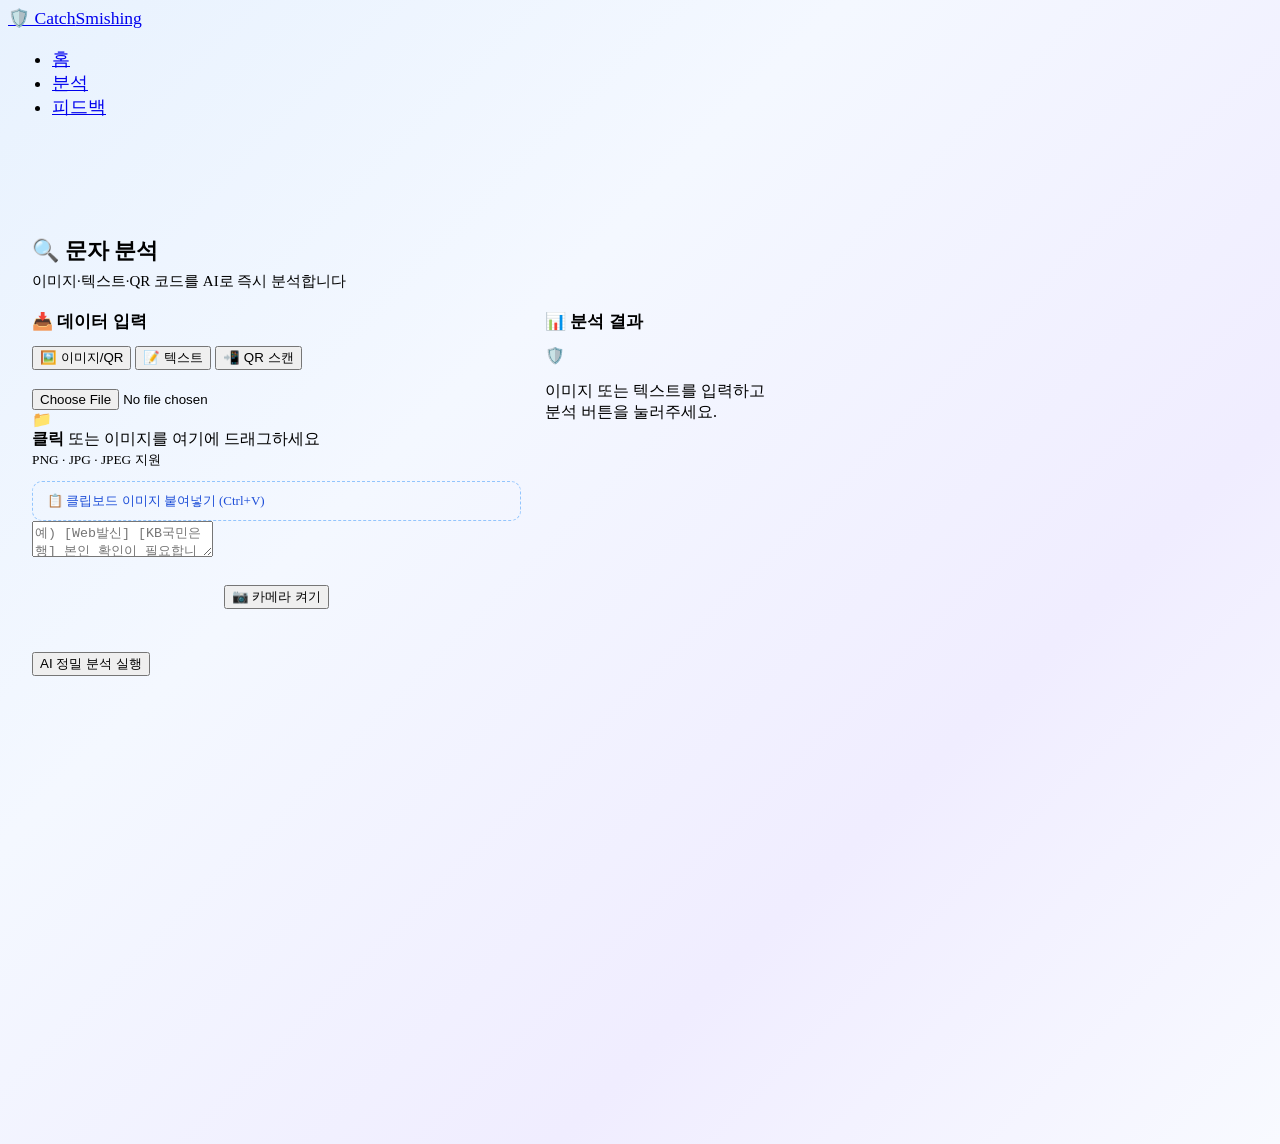
==== server/templates/analyze.html @ 688de94b "Initial portfolio version" ====
<!DOCTYPE html>
<html lang="ko">
<head>
<meta charset="UTF-8">
<meta name="viewport" content="width=device-width, initial-scale=1.0">
<title>문자 분석 — CatchSmishing</title>
<link rel="stylesheet" href="/static/style.css">
<style>
body {
  background: linear-gradient(135deg, #e8f2fe 0%, #f4f8ff 35%, #f0edff 70%, #f8faff 100%);
  min-height: 100vh;
}
body .card { border-color: rgba(191,219,254,0.6); }
.nav { zoom: 1.1; }
.analyze-dash {
  padding-top: calc(68px + 2rem);
  min-height: 100vh;
}
.analyze-container {
  max-width: 1360px;
  margin: 0 auto;
  padding: 0 1.5rem;
}
.analyze-layout {
  display: grid;
  grid-template-columns: 489px 1fr;
  gap: 1.5rem;
  align-items: start;
}
.panel-label {
  font-size: 17px; font-weight: 700; color: var(--text-2);
  margin-bottom: 0.8rem;
}
/* Camera */
#cameraContainer { margin-top: 1rem; }
#cameraContainer video { width: 100%; border-radius: var(--radius-sm); }
.paste-hint {
  display: flex; align-items: center; gap: 8px;
  background: var(--primary-light); border: 1px dashed #93c5fd;
  border-radius: 10px; padding: 10px 14px;
  font-size: 13px; color: #1d4ed8; margin-top: 0.7rem; cursor: pointer;
  transition: background 0.15s;
}
.paste-hint:hover { background: #dbeafe; }

/* Result tabs */
.result-tabs { display: flex; gap: 0; border-bottom: 2px solid var(--border); margin-bottom: 1.2rem; }
.rtab {
  padding: 9px 18px; font-size: 14px; font-weight: 700;
  color: var(--text-3); border: none; background: none; cursor: pointer;
  border-bottom: 2px solid transparent; margin-bottom: -2px;
  transition: color 0.15s, border-color 0.15s;
}
.rtab.active { color: var(--primary); border-bottom-color: var(--primary); }

/* Keyword chips */
.keyword-chip {
  display: inline-flex; align-items: center; gap: 5px;
  padding: 4px 10px; border-radius: 8px;
  font-size: 12px; font-weight: 700; margin: 3px;
}
/* Gemini card */
.gemini-card {
  background: white; border-radius: 12px; padding: 1rem;
  margin-bottom: 0.7rem; border: 1px solid var(--border);
}
.gemini-badge {
  font-size: 11px; font-weight: 700; color: #0ea5e9;
  margin-left: 6px; background: #f0f9ff; padding: 1px 7px; border-radius: 4px;
}
.gemini-badge-v { color: #7c3aed; background: #f5f3ff; }

/* Action guide */
.action-guide {
  padding: 0.85rem 1.1rem; border-radius: 10px;
  font-size: 13.5px; margin-bottom: 0.8rem;
}

/* Summary card */
.summary-card {
  border-radius: 12px; padding: 1.1rem 1.3rem; margin-bottom: 0.8rem;
  border: 1.5px solid;
}
.summary-title { font-size: 14px; font-weight: 700; margin-bottom: 0.5rem; }
.summary-text { font-size: 13.5px; color: var(--text-2); line-height: 1.7; }

/* Copy area */
.copy-area textarea {
  height: 100px; font-size: 13px; resize: none;
  background: var(--bg); color: var(--text-2);
}

/* Loading overlay */
#loadingState { text-align: center; padding: 3rem 1rem; }
#loadingState p { font-size: 14px; color: var(--text-3); margin-top: 1rem; }

/* KISA link */
.kisa-link {
  display: flex; align-items: center; gap: 10px;
  background: var(--danger-bg); border: 1.5px solid var(--danger);
  border-radius: 12px; padding: 0.9rem 1.2rem;
  text-decoration: none; margin-top: 0.6rem;
  transition: background 0.15s;
}
.kisa-link:hover { background: #fee2e2; }
.kisa-link-text strong { font-size: 14px; color: var(--danger); display: block; }
.kisa-link-text small { font-size: 12px; color: #ef4444; }

/* Feedback link */
.feedback-prompt {
  display: flex; align-items: center; justify-content: space-between;
  background: white; border: 1px solid var(--border); border-radius: 12px;
  padding: 0.9rem 1.2rem; margin-top: 0.8rem;
}

@media (max-width: 900px) {
  .analyze-layout { grid-template-columns: 1fr; }
}
</style>
</head>
<body>

<nav class="nav">
  <a href="/" class="nav-brand">🛡️ Catch<span>Smishing</span></a>
  <ul class="nav-links">
    <li><a href="/">홈</a></li>
    <li><a href="/analyze-page" class="active">분석</a></li>
    <li><a href="/feedback-page">피드백</a></li>
  </ul>
</nav>

<div class="analyze-dash">
  <div class="analyze-container">
    <div style="margin-bottom:1.2rem;">
      <div style="font-size:22px;font-weight:800;color:var(--text);margin-bottom:6px;">🔍 문자 분석</div>
      <div style="font-size:15px;color:var(--text-3);">이미지·텍스트·QR 코드를 AI로 즉시 분석합니다</div>
    </div>
    <div class="analyze-layout">

  <!-- ── 왼쪽: 입력 ── -->
      <div class="card">
          <div class="panel-label">📥 데이터 입력</div>

          <!-- 탭 -->
          <div class="tabs" style="margin-bottom:1.2rem;">
            <button class="tab-btn active" data-tab="tab-image">🖼️ 이미지/QR</button>
            <button class="tab-btn" data-tab="tab-text">📝 텍스트</button>
            <button class="tab-btn" data-tab="tab-camera">📲 QR 스캔</button>
          </div>

          <!-- 이미지 탭 -->
          <div class="tab-content active" id="tab-image">
            <div class="drop-zone" id="dropZone">
              <input type="file" id="fileInput" accept="image/png,image/jpeg,image/jpg">
              <div class="drop-icon">📁</div>
              <div class="drop-text">
                <strong>클릭</strong> 또는 이미지를 여기에 드래그하세요<br>
                <small>PNG · JPG · JPEG 지원</small>
              </div>
            </div>
            <div class="paste-hint" id="pasteHint" title="Ctrl+V로도 붙여넣기 가능합니다">
              📋 클립보드 이미지 붙여넣기 (Ctrl+V)
            </div>
            <div class="preview-box" id="previewBox" style="display:none;">
              <img id="previewImg" src="" alt="미리보기">
              <button class="preview-remove" id="previewRemove" title="제거">✕</button>
            </div>
          </div>

          <!-- 텍스트 탭 -->
          <div class="tab-content" id="tab-text">
            <textarea id="textInput" placeholder="예) [Web발신] [KB국민은행] 본인 확인이 필요합니다. http://..."></textarea>
          </div>

          <!-- QR 카메라 탭 -->
          <div class="tab-content" id="tab-camera">
            <div style="text-align:center;padding:1.5rem 0;">
              <button class="btn btn-secondary btn-full" id="btnCameraToggle">📷 카메라 켜기</button>
              <div id="cameraContainer" style="display:none;">
                <div id="qrReader" style="width:100%;"></div>
                <p style="font-size:12px;color:var(--text-3);margin-top:0.5rem;">QR코드를 카메라에 비춰주세요</p>
              </div>
            </div>
          </div>

          <div style="margin-top:1.2rem;">
            <button class="btn btn-primary btn-full" id="btnAnalyze">AI 정밀 분석 실행</button>
          </div>
      </div>

  <!-- ── 오른쪽: 결과 ── -->
      <div class="card">
      <div class="panel-label">📊 분석 결과</div>

          <!-- 빈 상태 -->
          <div class="empty-state" id="emptyState">
            <div class="empty-state-icon">🛡️</div>
            <p>이미지 또는 텍스트를 입력하고<br>분석 버튼을 눌러주세요.</p>
          </div>

          <!-- 로딩 -->
          <div id="loadingState" style="display:none;">
            <div class="spinner"></div>
            <p id="loadingText">분석 중...</p>
            <button class="btn btn-secondary" style="margin-top:1rem;" id="btnStop">⛔ 중단</button>
          </div>

          <!-- 결과 -->
          <div id="resultArea" style="display:none;">

            <!-- 결과 탭 -->
            <div class="result-tabs">
              <button class="rtab active" data-rtab="rtab-result">결과</button>
              <button class="rtab" data-rtab="rtab-evidence">탐지 근거</button>
            </div>

            <!-- 결과 탭 내용 -->
            <div id="rtab-result">
              <div id="gradeCard" class="grade-card"></div>
              <div id="lowConfWarn" style="display:none;" class="alert alert-warn">
                ⚠️ <strong>AI 분석 신호가 미약합니다.</strong> 명확한 위험 패턴이 감지되지 않았습니다.
                의심스럽다면 발신 번호를 검색하거나 해당 기관에 직접 문의하세요.
              </div>
              <div id="actionGuide" class="action-guide"></div>
              <div id="kisaLink" style="display:none;">
                <a href="https://spam.kisa.or.kr" target="_blank" class="kisa-link">
                  <span style="font-size:1.3rem;">🚨</span>
                  <div class="kisa-link-text">
                    <strong>KISA 불법스팸대응센터 신고하기</strong>
                    <small>spam.kisa.or.kr · 전화 118</small>
                  </div>
                  <span style="margin-left:auto;color:var(--danger);">→</span>
                </a>
              </div>
              <div style="margin-top:1rem;">
                <div style="font-size:13px;color:var(--text-3);margin-bottom:4px;">결과 복사</div>
                <div class="copy-area">
                  <textarea id="shareText" readonly></textarea>
                  <button class="btn btn-secondary" style="margin-top:6px;" id="btnCopy">📋 복사</button>
                </div>
              </div>
            </div>

            <!-- 탐지 근거 탭 내용 -->
            <div id="rtab-evidence" style="display:none;">
              <div id="summaryCard"></div>
              <div id="geminiWarn" style="display:none;" class="alert alert-warn">
                ⚠️ AI 문맥 분석을 일시적으로 이용할 수 없어 NLP 및 URL 분석 결과만 반영되었습니다.
              </div>
              <div id="geminiTextCard" class="gemini-card" style="display:none;"></div>
              <div id="vlmCard" class="gemini-card" style="display:none;"></div>
              <div id="keywordCard" class="gemini-card"></div>
              <div id="textReasonsCard" class="gemini-card" style="display:none;"></div>
              <div id="urlReasonsCard" class="gemini-card" style="display:none;"></div>
            </div>

            <!-- 피드백 유도 -->
            <div class="feedback-prompt">
              <span style="font-size:14px;color:var(--text-3);">결과가 잘못되었다면?</span>
              <a href="/feedback-page" class="btn btn-secondary" style="padding:7px 14px;font-size:13px;">💬 피드백하러 가기</a>
            </div>

          </div>
      </div>

    </div>
  </div>
</div>

<script src="https://unpkg.com/html5-qrcode@2.3.8/html5-qrcode.min.js"></script>
<script>
// ── 상수 ──
const GRADE = {
  Danger:  { label:'위험',     color:'#dc2626', bg:'#fef2f2', icon:'🚨' },
  Warning: { label:'주의',     color:'#f97316', bg:'#fff7ed', icon:'⚠️' },
  Safe:    { label:'안전',     color:'#16a34a', bg:'#f0fdf4', icon:'✅' },
  Unknown: { label:'분석 불가', color:'#6b7280', bg:'#f9fafb', icon:'❌' },
};
const CAT_NAMES = {
  PERSONAL:'일반 문자', FINANCE:'금융 사기', DELIVERY:'배송 사기',
  GOVERNMENT:'공공기관 사칭', PROMOTION:'홍보/투자 유도', AUTH:'계정 탈취', WORK:'지인 사칭',
};
const CAT_NAMES_SAFE = {
  PERSONAL:'일반 문자', FINANCE:'금융 문자', DELIVERY:'배송 문자',
  GOVERNMENT:'공공기관 문자', PROMOTION:'홍보/투자 문자', AUTH:'계정 문자', WORK:'지인 문자',
};
const ACTION_GUIDE = {
  Danger:  '링크를 절대 클릭하지 마세요. 발신자를 차단하고 KISA 불법스팸대응센터(118)에 신고하세요.',
  Warning: '링크 대신 공식 앱·웹사이트를 직접 검색해서 확인하세요. 개인정보나 금융정보는 절대 입력하지 마세요.',
  Safe:    '정상 문자로 판정되었습니다. 그래도 출처가 불분명한 문자라면 발신자 혹은 공식 웹사이트를 직접 확인해보세요.',
  Unknown: '이미지에서 텍스트 또는 QR 코드를 인식할 수 없습니다. 더 선명한 이미지로 다시 시도해주세요.',
};
const KW_LABELS = {
  urgency:         ['긴박감',   '#dc2626'],
  threat:          ['위협',     '#ea580c'],
  action:          ['행동유도', '#f59e0b'],
  category_pattern:['유형패턴', '#7c3aed'],
};

// ── 상태 ──
let currentFile = null;
let abortCtrl = null;
let qrScanner = null;
let qrDetected = false;
let qrPendingText = null;
let lastWasQR = false;
let activeTab = 'tab-image';
let activeRTab = 'rtab-result';

// ── 탭 전환 ──
document.querySelectorAll('.tab-btn').forEach(btn => {
  btn.addEventListener('click', () => {
    document.querySelectorAll('.tab-btn').forEach(b => b.classList.remove('active'));
    document.querySelectorAll('.tab-content').forEach(c => c.classList.remove('active'));
    btn.classList.add('active');
    activeTab = btn.dataset.tab;
    document.getElementById(activeTab).classList.add('active');
    if (activeTab !== 'tab-camera') stopCamera();
  });
});

document.querySelectorAll('.rtab').forEach(btn => {
  btn.addEventListener('click', () => {
    document.querySelectorAll('.rtab').forEach(b => b.classList.remove('active'));
    btn.classList.add('active');
    const id = btn.dataset.rtab;
    activeRTab = id;
    document.getElementById('rtab-result').style.display = id === 'rtab-result' ? '' : 'none';
    document.getElementById('rtab-evidence').style.display = id === 'rtab-evidence' ? '' : 'none';
  });
});

// ── 파일 처리 ──
const dropZone = document.getElementById('dropZone');
const fileInput = document.getElementById('fileInput');
const previewBox = document.getElementById('previewBox');
const previewImg = document.getElementById('previewImg');

dropZone.addEventListener('click', () => fileInput.click());
fileInput.addEventListener('change', e => { if (e.target.files[0]) setFile(e.target.files[0]); });

dropZone.addEventListener('dragover', e => { e.preventDefault(); dropZone.classList.add('dragging'); });
dropZone.addEventListener('dragleave', () => dropZone.classList.remove('dragging'));
dropZone.addEventListener('drop', e => {
  e.preventDefault(); dropZone.classList.remove('dragging');
  const f = e.dataTransfer.files[0];
  if (f && f.type.startsWith('image/')) setFile(f);
});

document.getElementById('previewRemove').addEventListener('click', () => {
  currentFile = null;
  previewBox.style.display = 'none';
  fileInput.value = '';
  resetResult();
});

document.getElementById('pasteHint').addEventListener('click', () => {
  navigator.clipboard.read().then(items => {
    for (const item of items) {
      const type = item.types.find(t => t.startsWith('image/'));
      if (type) { item.getType(type).then(blob => setFile(new File([blob], 'pasted.png', {type}))); break; }
    }
  }).catch(() => alert('클립보드 접근 권한이 필요합니다. Ctrl+V를 눌러보세요.'));
});

document.addEventListener('paste', e => {
  if (activeTab !== 'tab-image') return;
  for (const item of e.clipboardData.items) {
    if (item.type.startsWith('image/')) {
      const f = item.getAsFile();
      if (f) { setFile(f); break; }
    }
  }
});

function setFile(file) {
  currentFile = file;
  const url = URL.createObjectURL(file);
  previewImg.src = url;
  previewBox.style.display = '';
  resetResult();
}

// ── 카메라 ──
document.getElementById('btnCameraToggle').addEventListener('click', () => {
  const container = document.getElementById('cameraContainer');
  if (container.style.display === 'none') {
    container.style.display = '';
    document.getElementById('btnCameraToggle').textContent = '📷 카메라 끄기';
    startCamera();
  } else {
    stopCamera();
    container.style.display = 'none';
    document.getElementById('btnCameraToggle').textContent = '📷 카메라 켜기';
  }
});

function startCamera() {
  if (qrScanner) return;
  qrDetected = false;
  qrScanner = new Html5Qrcode('qrReader');
  qrScanner.start(
    { facingMode: 'environment' },
    { fps: 10, qrbox: { width: 220, height: 220 } },
    qrCode => {
      if (qrDetected) return;
      qrDetected = true;
      // qrScanner를 즉시 null로 해서 재시작 가능하게, 실제 stop/clear는 비동기로
      const _s = qrScanner;
      qrScanner = null;
      if (_s) _s.stop().then(() => _s.clear()).catch(() => {});
      document.getElementById('cameraContainer').style.display = 'none';
      document.getElementById('btnCameraToggle').textContent = '📷 카메라 켜기';
      // 탭 전환 없이 QR 탭에서 바로 분석
      qrPendingText = qrCode;
      runAnalysis();
    }
  ).catch(err => console.warn('[QR]', err));
}

function stopCamera() {
  if (qrScanner) {
    qrScanner.stop().catch(() => {});
    qrScanner.clear();
    qrScanner = null;
  }
}

// ── 분석 실행 ──
document.getElementById('btnAnalyze').addEventListener('click', runAnalysis);
document.getElementById('btnStop').addEventListener('click', () => {
  if (abortCtrl) { abortCtrl.abort(); abortCtrl = null; }
});

async function runAnalysis() {
  const qrText = qrPendingText;
  qrPendingText = null;
  lastWasQR = qrText !== null;
  const text = qrText !== null ? qrText : document.getElementById('textInput').value.trim();
  const isTextMode = qrText !== null || activeTab === 'tab-text';

  if (isTextMode && !text) { alert('텍스트를 입력해주세요.'); return; }
  if (!isTextMode && !currentFile) { alert('이미지를 업로드해주세요.'); return; }

  showLoading();
  document.getElementById('loadingText').textContent = isTextMode ? '분석 중...' : '이미지 분석 시 처리 시간이 다소 걸릴 수 있습니다';
  abortCtrl = new AbortController();

  try {
    let data;
    if (isTextMode) {
      const res = await fetch('/analyze-text', {
        method: 'POST',
        headers: {'Content-Type': 'application/json'},
        body: JSON.stringify({text}),
        signal: abortCtrl.signal,
      });
      if (!res.ok) { let d='서버 오류'; try{d=(await res.json()).detail||d;}catch{} throw new Error(d); }
      data = await res.json();
    } else {
      const form = new FormData();
      form.append('file', currentFile);
      const res = await fetch('/analyze', {
        method: 'POST', body: form, signal: abortCtrl.signal,
      });
      if (!res.ok) { let d='서버 오류'; try{d=(await res.json()).detail||d;}catch{} throw new Error(d); }
      data = await res.json();
    }
    renderResult(data);
  } catch (e) {
    if (e.name === 'AbortError') { resetResult(); return; }
    showError(e.message);
  }
}

// ── 결과 렌더링 ──
function renderResult(d) {
  const gradeKey = d.category?.category === 'UNKNOWN' ? 'Unknown' : (d.result?.grade || 'Safe');
  const cfg = GRADE[gradeKey] || GRADE.Safe;
  const nameMap = gradeKey === 'Safe' ? CAT_NAMES_SAFE : CAT_NAMES;
  const catLabel = gradeKey === 'Unknown' ? '' : (nameMap[d.category?.category] || '');
  const msg = d.result?.message || '';
  const keywords = d.nlp_analysis?.risk_keywords || [];
  const textReasons = d.text_reasons || [];
  const urlReasons = d.url_reasons || [];
  const vlm = d.vlm_analysis || {};
  const gem = d.gemini_text_analysis || {};
  const pUrl = d.scores?.p_url || 0;
  const pGemini = d.scores?.p_gemini || 0;
  const allUrls = [...(d.qr_urls || []), ...(d.text_urls || [])];

  // 등급 카드
  document.getElementById('gradeCard').innerHTML = `
    <div class="grade-icon">${cfg.icon}</div>
    <div class="grade-label">${cfg.label}</div>
    ${catLabel ? `<div class="grade-cat">${catLabel}</div>` : ''}
    <div class="grade-msg">${msg}</div>
  `;
  document.getElementById('gradeCard').style.background = cfg.color;

  // 낮은 신뢰도 경고 / QR 안내 / URL only 안내
  const lowConfEl = document.getElementById('lowConfWarn');
  const isUrlOnly = !d.extracted_text?.trim() && allUrls.length > 0 && !lastWasQR;
  if (lastWasQR) {
    lowConfEl.style.display = '';
    lowConfEl.innerHTML = '📱 QR 분석은 URL 분석 결과를 기반으로 판정됩니다.';
  } else if (isUrlOnly) {
    lowConfEl.style.display = '';
    lowConfEl.innerHTML = '🔗 텍스트가 없어 URL 분석으로 판정되었습니다.';
  } else if (d.low_confidence_warning) {
    lowConfEl.style.display = '';
    lowConfEl.innerHTML = '⚠️ <strong>AI 분석 신호가 미약합니다.</strong> 명확한 위험 패턴이 감지되지 않았습니다. 의심스럽다면 발신 번호를 검색하거나 해당 기관에 직접 문의하세요.';
  } else {
    lowConfEl.style.display = 'none';
  }

  // 행동 가이드
  const ag = document.getElementById('actionGuide');
  ag.style.cssText = `background:${cfg.bg};border:1px solid ${cfg.color}44;color:${cfg.color};`;
  ag.innerHTML = `<strong>행동 가이드</strong><br>${ACTION_GUIDE[gradeKey] || ''}`;

  // KISA 링크
  document.getElementById('kisaLink').style.display = gradeKey === 'Danger' ? '' : 'none';

  // 공유 텍스트
  let shareLines = [`[스미싱 탐지 결과]`, `판정: ${cfg.label}${catLabel ? ' (' + catLabel + ')' : ''}`];
  if (textReasons.length) { shareLines.push('\n[탐지 근거]'); textReasons.forEach(r => shareLines.push('• ' + r)); }
  if (urlReasons.length) { if (!textReasons.length) shareLines.push('\n[탐지 근거]'); urlReasons.forEach(r => shareLines.push('• ' + r)); }
  if (gradeKey === 'Danger') shareLines.push('\n의심 문자는 KISA 불법스팸대응센터(118)에 신고하세요.');
  shareLines.push('\n- 스미싱 탐지 시스템으로 분석됨');
  document.getElementById('shareText').value = shareLines.join('\n');

  // ── 탐지 근거 탭 ──
  // AI 종합 분석 카드
  const sumSentence = buildSummary(gradeKey, gem.success, vlm.success, keywords.length > 0,
    allUrls.length > 0, pUrl > 2.0, gem.success && pGemini >= 5.0,
    d.url_analysis?.vt_confirmed_safe || false, gem.success && pGemini >= 3.0);
  const sumCard = document.getElementById('summaryCard');
  if (sumSentence) {
    const sColor = {Danger:'#dc2626', Warning:'#f97316', Safe:'#16a34a'}[gradeKey] || '#64748b';
    const sIcon  = {Danger:'🚨', Warning:'⚠️', Safe:'✅'}[gradeKey] || '';
    sumCard.innerHTML = `
      <div class="summary-card" style="background:${sColor}0d;border-color:${sColor}66;">
        <div class="summary-title" style="color:${sColor};">${sIcon} AI 종합 분석</div>
        <div class="summary-text">${sumSentence}</div>
      </div>`;
  } else { sumCard.innerHTML = ''; }

  // Gemini 경고
  const geminiWarnEl = document.getElementById('geminiWarn');
  if (!lastWasQR && !isUrlOnly && !gem.success && !vlm.success) {
    geminiWarnEl.style.display = '';
    geminiWarnEl.innerHTML = '⚠️ AI 문맥 분석을 일시적으로 이용할 수 없어 NLP 및 URL 분석 결과만 반영되었습니다.';
  } else {
    geminiWarnEl.style.display = 'none';
  }

  // Gemini 문맥 카드
  const gColor = {Danger:'#dc2626', Warning:'#f97316', Safe:'#16a34a'}[gradeKey] || '#64748b';
  const gemCard = document.getElementById('geminiTextCard');
  if (gem.success && gem.reason) {
    gemCard.style.display = '';
    gemCard.style.borderColor = gColor + '44';
    gemCard.innerHTML = `
      <div style="font-size:13px;color:var(--text-3);margin-bottom:8px;">
        AI 문맥 분석 <span class="gemini-badge">Gemini</span>
      </div>
      <div style="font-size:13.5px;color:var(--text-2);">${gem.reason}</div>`;
  } else { gemCard.style.display = 'none'; }

  // VLM 카드
  const vlmCard = document.getElementById('vlmCard');
  if (vlm.success && vlm.visual_signals?.length) {
    vlmCard.style.display = '';
    vlmCard.style.borderColor = gColor + '44';
    const chips = vlm.visual_signals.map(s =>
      `<span class="keyword-chip" style="background:#7c3aed22;color:#7c3aed;border:1px solid #7c3aed44;">${s}</span>`
    ).join('');
    vlmCard.innerHTML = `
      <div style="font-size:13px;color:var(--text-3);margin-bottom:8px;">
        AI 시각 분석 <span class="gemini-badge gemini-badge-v">Gemini Vision</span>
      </div>
      ${chips}
      ${vlm.reason ? `<div style="font-size:12px;color:var(--text-3);margin-top:8px;">${vlm.reason}</div>` : ''}`;
  } else { vlmCard.style.display = 'none'; }

  // 키워드 카드
  const kwCard = document.getElementById('keywordCard');
  kwCard.style.display = '';
  if (keywords.length) {
    const chips = keywords.map(kw => {
      const [label, color] = KW_LABELS[kw.type] || [kw.type, '#64748b'];
      return `<span class="keyword-chip" style="background:${color}22;color:${color};border:1px solid ${color}55;">
        ${kw.keyword} <span style="opacity:0.7;font-size:10px;">[${label}]</span>
      </span>`;
    }).join('');
    kwCard.innerHTML = `<div style="font-size:13px;color:var(--text-3);margin-bottom:8px;">탐지된 위험 키워드</div>${chips}`;
  } else {
    kwCard.innerHTML = `<div style="font-size:13px;color:var(--text-3);margin-bottom:4px;">탐지된 위험 키워드</div><div style="font-size:13px;color:#94a3b8;">감지된 키워드 없음</div>`;
  }

  // 텍스트 근거
  const trCard = document.getElementById('textReasonsCard');
  if (textReasons.length) {
    trCard.style.display = '';
    trCard.innerHTML = `<div style="font-size:13px;color:var(--text-3);margin-bottom:8px;">문자 내용 탐지 근거</div>`
      + textReasons.map(r => `<div class="reason-item"><span class="reason-dot" style="color:${cfg.color};">•</span><span class="reason-text">${r}</span></div>`).join('');
  } else { trCard.style.display = 'none'; }

  // URL 근거
  const urCard = document.getElementById('urlReasonsCard');
  if (urlReasons.length) {
    urCard.style.display = '';
    urCard.innerHTML = `<div style="font-size:13px;color:var(--text-3);margin-bottom:8px;">URL 탐지 근거</div>`
      + urlReasons.map(r => `<div class="reason-item"><span class="reason-dot" style="color:${cfg.color};">•</span><span class="reason-text">${r}</span></div>`).join('');
  } else { urCard.style.display = 'none'; }

  showResult();
}

// ── 종합 분석 문장 (Python _build_summary 포팅) ──
function buildSummary(grade, g, v, k, u, ur, geminiHigh, vtSafe, gNoted) {
  if (grade === 'Danger') {
    if (g && v && ur) return 'AI 문맥·시각 분석에서 스미싱 패턴이 감지되었고, URL이 악성으로 확인되어 위험으로 판정되었습니다.';
    if (g && ur)       return 'AI 문맥 분석에서 스미싱 패턴이 감지되었고, URL이 악성으로 확인되어 위험으로 판정되었습니다.';
    if (v && ur)       return '이미지에서 시각적 위협 신호가 감지되었고, URL이 악성으로 확인되어 위험으로 판정되었습니다.';
    if (ur)            return 'URL 보안 분석에서 악성으로 확인되어 위험으로 판정되었습니다.';
    if (g && v)        return 'AI 문맥·시각 분석에서 스미싱 패턴이 감지되어 위험으로 판정되었습니다.';
    if (g)             return 'AI 문맥 분석에서 스미싱 패턴이 강하게 감지되어 위험으로 판정되었습니다.';
    return '복합적인 위험 신호가 감지되어 위험으로 판정되었습니다.';
  }
  if (grade === 'Warning') {
    if (g && v && ur) return 'AI 문맥·시각 분석에서 의심 요소가 발견되었고, URL에서도 위험 신호가 감지되어 주의로 판정되었습니다.';
    if (g && ur)      return 'AI 문맥 분석에서 의심 요소가 발견되었고, URL에서 일부 위험 신호가 감지되어 주의로 판정되었습니다.';
    if (g && k)       return 'AI 문맥 분석과 키워드 패턴에서 의심 요소가 발견되어 주의로 판정되었습니다.';
    if (g)            return 'AI 문맥 분석에서 일부 의심 요소가 발견되어 주의로 판정되었습니다.';
    if (k && ur)      return '스미싱 패턴 키워드가 탐지되었고, URL에서도 의심 신호가 발견되어 주의로 판정되었습니다.';
    if (ur)           return 'URL 분석에서 일부 위험 신호가 감지되어 주의로 판정되었습니다.';
    if (k)            return '스미싱에서 자주 사용되는 키워드 패턴이 감지되어 주의로 판정되었습니다.';
    return '복합적인 의심 신호가 감지되어 주의로 판정되었습니다.';
  }
  if (grade === 'Safe') {
    if (geminiHigh && vtSafe) return 'AI 문맥 분석에서 일부 의심 요소가 감지되었으나, 다수의 보안 엔진에서 URL을 안전한 사이트로 확인하여 최종 안전으로 판정되었습니다.';
    if (geminiHigh && u)      return 'AI 문맥 분석에서 의심 요소가 감지되었으나, URL이 알려진 위험 사이트가 아닌 것으로 확인되어 최종 안전으로 판정되었습니다.';
    if (gNoted && k && ur)    return '키워드와 URL에서 일부 의심 요소가 발견되었으나, URL이 알려진 위험 사이트가 아닌 것으로 확인되어 안전으로 판정되었습니다.';
    if (gNoted && k)          return '일부 키워드가 탐지되었으나, 핵심 위험 패턴이 발견되지 않아 안전으로 판정되었습니다.';
    if (g && u)               return 'AI 문맥 분석과 URL 분석에서 위험 요소가 발견되지 않아 안전으로 판정되었습니다.';
    if (g)                    return 'AI 문맥 분석에서 위험 요소가 발견되지 않아 안전으로 판정되었습니다.';
    if (k && !ur)             return '일부 키워드가 탐지되었으나, URL이 알려진 위험 사이트가 아니고 스미싱 핵심 패턴이 발견되지 않아 안전으로 판정되었습니다.';
    return '위험 패턴 및 악성 URL이 감지되지 않아 안전으로 판정되었습니다.';
  }
  return '';
}

// ── UI 상태 전환 ──
function showLoading() {
  document.getElementById('emptyState').style.display = 'none';
  document.getElementById('loadingState').style.display = '';
  document.getElementById('resultArea').style.display = 'none';
}
function showResult() {
  document.getElementById('emptyState').style.display = 'none';
  document.getElementById('loadingState').style.display = 'none';
  document.getElementById('resultArea').style.display = '';
}
function resetResult() {
  document.getElementById('emptyState').style.display = '';
  document.getElementById('loadingState').style.display = 'none';
  document.getElementById('resultArea').style.display = 'none';
}
function showError(msg) {
  document.getElementById('emptyState').style.display = '';
  document.getElementById('loadingState').style.display = 'none';
  document.getElementById('resultArea').style.display = 'none';
  document.getElementById('emptyState').innerHTML = `
    <div class="empty-state-icon">⚠️</div>
    <p style="color:var(--danger);font-weight:600;">분석 오류</p>
    <p>${msg}</p>
    <button class="btn btn-secondary" style="margin-top:0.8rem;" onclick="resetResult();this.parentElement.innerHTML='<div class=\\'empty-state-icon\\'>🛡️</div><p>이미지 또는 텍스트를 입력하고<br>분석 버튼을 눌러주세요.</p>'">다시 시도</button>
  `;
}

// ── 복사 버튼 ──
document.getElementById('btnCopy').addEventListener('click', () => {
  const t = document.getElementById('shareText').value;
  navigator.clipboard.writeText(t).then(() => {
    const btn = document.getElementById('btnCopy');
    btn.textContent = '✅ 복사됨!';
    setTimeout(() => { btn.textContent = '📋 복사'; }, 1500);
  });
});
</script>
</body>
</html>
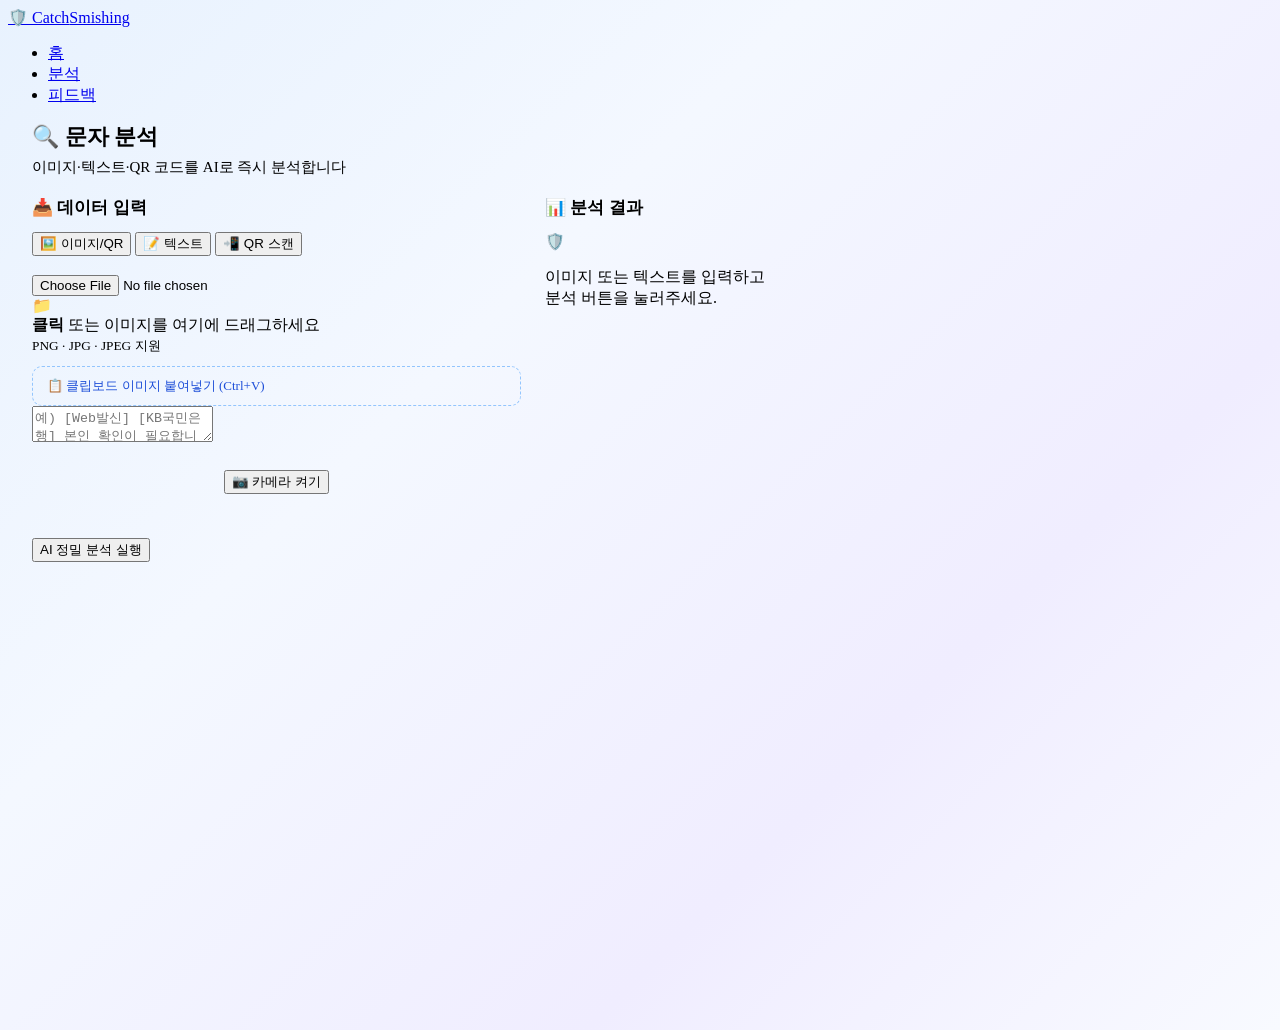
==== commit 806e8b75: "상단 바 크기 통일 홈 화면을 분석·피드백 화면과 동일한 크기로 조정" ====
--- a/server/templates/analyze.html
+++ b/server/templates/analyze.html
@@ -11,9 +11,8 @@
   min-height: 100vh;
 }
 body .card { border-color: rgba(191,219,254,0.6); }
-.nav { zoom: 1.1; }
 .analyze-dash {
-  padding-top: calc(68px + 2rem);
+  padding-top: calc(var(--nav-rendered-h) + 2rem);
   min-height: 100vh;
 }
 .analyze-container {
@@ -300,6 +299,7 @@
 // ── 상태 ──
 let currentFile = null;
 let abortCtrl = null;
+let activeAnalysisId = null;
 let qrScanner = null;
 let qrDetected = false;
 let qrPendingText = null;
@@ -429,7 +429,15 @@
 // ── 분석 실행 ──
 document.getElementById('btnAnalyze').addEventListener('click', runAnalysis);
 document.getElementById('btnStop').addEventListener('click', () => {
-  if (abortCtrl) { abortCtrl.abort(); abortCtrl = null; }
+  if (abortCtrl) {
+    const id = activeAnalysisId;
+    abortCtrl.abort();
+    abortCtrl = null;
+    activeAnalysisId = null;
+    if (id) {
+      fetch(`/analysis/cancel/${encodeURIComponent(id)}`, {method: 'POST', keepalive: true}).catch(() => {});
+    }
+  }
 });
 
 async function runAnalysis() {
@@ -445,13 +453,16 @@
   showLoading();
   document.getElementById('loadingText').textContent = isTextMode ? '분석 중...' : '이미지 분석 시 처리 시간이 다소 걸릴 수 있습니다';
   abortCtrl = new AbortController();
+  activeAnalysisId = (window.crypto && crypto.randomUUID)
+    ? crypto.randomUUID()
+    : `${Date.now()}-${Math.random().toString(16).slice(2)}`;
 
   try {
     let data;
     if (isTextMode) {
       const res = await fetch('/analyze-text', {
         method: 'POST',
-        headers: {'Content-Type': 'application/json'},
+        headers: {'Content-Type': 'application/json', 'X-Analysis-ID': activeAnalysisId},
         body: JSON.stringify({text}),
         signal: abortCtrl.signal,
       });
@@ -461,7 +472,9 @@
       const form = new FormData();
       form.append('file', currentFile);
       const res = await fetch('/analyze', {
-        method: 'POST', body: form, signal: abortCtrl.signal,
+        method: 'POST', body: form,
+        headers: {'X-Analysis-ID': activeAnalysisId},
+        signal: abortCtrl.signal,
       });
       if (!res.ok) { let d='서버 오류'; try{d=(await res.json()).detail||d;}catch{} throw new Error(d); }
       data = await res.json();
@@ -470,10 +483,19 @@
   } catch (e) {
     if (e.name === 'AbortError') { resetResult(); return; }
     showError(e.message);
+  } finally {
+    abortCtrl = null;
+    activeAnalysisId = null;
   }
 }
 
 // ── 결과 렌더링 ──
+function escapeHtml(value) {
+  return String(value ?? '').replace(/[&<>'"]/g, ch => ({
+    '&': '&amp;', '<': '&lt;', '>': '&gt;', "'": '&#39;', '"': '&quot;'
+  }[ch]));
+}
+
 function renderResult(d) {
   const gradeKey = d.category?.category === 'UNKNOWN' ? 'Unknown' : (d.result?.grade || 'Safe');
   const cfg = GRADE[gradeKey] || GRADE.Safe;
@@ -493,8 +515,8 @@
   document.getElementById('gradeCard').innerHTML = `
     <div class="grade-icon">${cfg.icon}</div>
     <div class="grade-label">${cfg.label}</div>
-    ${catLabel ? `<div class="grade-cat">${catLabel}</div>` : ''}
-    <div class="grade-msg">${msg}</div>
+    ${catLabel ? `<div class="grade-cat">${escapeHtml(catLabel)}</div>` : ''}
+    <div class="grade-msg">${escapeHtml(msg)}</div>
   `;
   document.getElementById('gradeCard').style.background = cfg.color;
 
@@ -517,7 +539,7 @@
   // 행동 가이드
   const ag = document.getElementById('actionGuide');
   ag.style.cssText = `background:${cfg.bg};border:1px solid ${cfg.color}44;color:${cfg.color};`;
-  ag.innerHTML = `<strong>행동 가이드</strong><br>${ACTION_GUIDE[gradeKey] || ''}`;
+  ag.innerHTML = `<strong>행동 가이드</strong><br>${escapeHtml(ACTION_GUIDE[gradeKey] || '')}`;
 
   // KISA 링크
   document.getElementById('kisaLink').style.display = gradeKey === 'Danger' ? '' : 'none';
@@ -565,7 +587,7 @@
       <div style="font-size:13px;color:var(--text-3);margin-bottom:8px;">
         AI 문맥 분석 <span class="gemini-badge">Gemini</span>
       </div>
-      <div style="font-size:13.5px;color:var(--text-2);">${gem.reason}</div>`;
+        <div style="font-size:13.5px;color:var(--text-2);">${escapeHtml(gem.reason)}</div>`;
   } else { gemCard.style.display = 'none'; }
 
   // VLM 카드
@@ -574,14 +596,14 @@
     vlmCard.style.display = '';
     vlmCard.style.borderColor = gColor + '44';
     const chips = vlm.visual_signals.map(s =>
-      `<span class="keyword-chip" style="background:#7c3aed22;color:#7c3aed;border:1px solid #7c3aed44;">${s}</span>`
+      `<span class="keyword-chip" style="background:#7c3aed22;color:#7c3aed;border:1px solid #7c3aed44;">${escapeHtml(s)}</span>`
     ).join('');
     vlmCard.innerHTML = `
       <div style="font-size:13px;color:var(--text-3);margin-bottom:8px;">
         AI 시각 분석 <span class="gemini-badge gemini-badge-v">Gemini Vision</span>
       </div>
       ${chips}
-      ${vlm.reason ? `<div style="font-size:12px;color:var(--text-3);margin-top:8px;">${vlm.reason}</div>` : ''}`;
+      ${vlm.reason ? `<div style="font-size:12px;color:var(--text-3);margin-top:8px;">${escapeHtml(vlm.reason)}</div>` : ''}`;
   } else { vlmCard.style.display = 'none'; }
 
   // 키워드 카드
@@ -591,7 +613,7 @@
     const chips = keywords.map(kw => {
       const [label, color] = KW_LABELS[kw.type] || [kw.type, '#64748b'];
       return `<span class="keyword-chip" style="background:${color}22;color:${color};border:1px solid ${color}55;">
-        ${kw.keyword} <span style="opacity:0.7;font-size:10px;">[${label}]</span>
+        ${escapeHtml(kw.keyword)} <span style="opacity:0.7;font-size:10px;">[${escapeHtml(label)}]</span>
       </span>`;
     }).join('');
     kwCard.innerHTML = `<div style="font-size:13px;color:var(--text-3);margin-bottom:8px;">탐지된 위험 키워드</div>${chips}`;
@@ -604,7 +626,7 @@
   if (textReasons.length) {
     trCard.style.display = '';
     trCard.innerHTML = `<div style="font-size:13px;color:var(--text-3);margin-bottom:8px;">문자 내용 탐지 근거</div>`
-      + textReasons.map(r => `<div class="reason-item"><span class="reason-dot" style="color:${cfg.color};">•</span><span class="reason-text">${r}</span></div>`).join('');
+      + textReasons.map(r => `<div class="reason-item"><span class="reason-dot" style="color:${cfg.color};">•</span><span class="reason-text">${escapeHtml(r)}</span></div>`).join('');
   } else { trCard.style.display = 'none'; }
 
   // URL 근거
@@ -612,7 +634,7 @@
   if (urlReasons.length) {
     urCard.style.display = '';
     urCard.innerHTML = `<div style="font-size:13px;color:var(--text-3);margin-bottom:8px;">URL 탐지 근거</div>`
-      + urlReasons.map(r => `<div class="reason-item"><span class="reason-dot" style="color:${cfg.color};">•</span><span class="reason-text">${r}</span></div>`).join('');
+      + urlReasons.map(r => `<div class="reason-item"><span class="reason-dot" style="color:${cfg.color};">•</span><span class="reason-text">${escapeHtml(r)}</span></div>`).join('');
   } else { urCard.style.display = 'none'; }
 
   showResult();
@@ -675,7 +697,7 @@
   document.getElementById('emptyState').innerHTML = `
     <div class="empty-state-icon">⚠️</div>
     <p style="color:var(--danger);font-weight:600;">분석 오류</p>
-    <p>${msg}</p>
+    <p>${escapeHtml(msg)}</p>
     <button class="btn btn-secondary" style="margin-top:0.8rem;" onclick="resetResult();this.parentElement.innerHTML='<div class=\\'empty-state-icon\\'>🛡️</div><p>이미지 또는 텍스트를 입력하고<br>분석 버튼을 눌러주세요.</p>'">다시 시도</button>
   `;
 }
